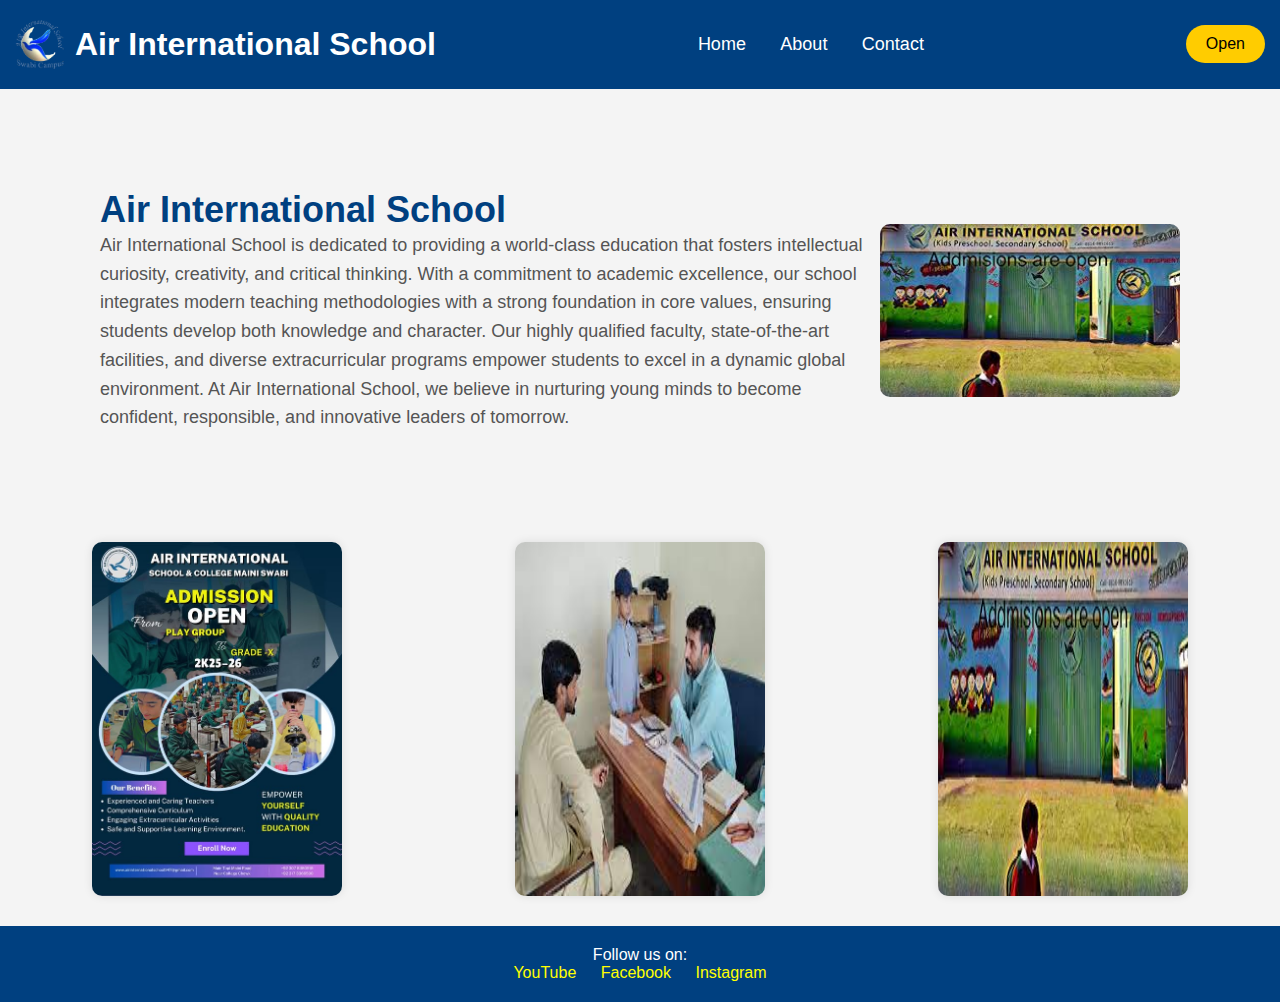
==== index.html @ a4ce7555 "Air International" ====
<E html>
<html lang="en">
<head>
    <meta charset="UTF-8">
    <meta name="viewport" content="width=device-width, initial-scale=1.0">
    <title>Air international</title>
    <link rel="stylesheet" href="./css/style.css">
</head>
<body>
    <nav>
        <div class="nav-logo">
            <img src="./logo.png" alt="logo">
            <h1>Air International School</h1>
        </div>
        <div class="nav-links">
            <a href="#">Home</a>
            <a href="#">About</a>
            <a href="#">Contact</a>
        </div>
        <div>
            <button>Open</button>
        </div>
    </nav>
    <section class="hero">
       <div> 
        <h1>Air International School</h1>
        <p>Air International School is dedicated to providing a world-class education that fosters intellectual curiosity, creativity, and critical thinking. With a commitment to academic excellence, our school integrates modern teaching methodologies with a strong foundation in core values, ensuring students develop both knowledge and character. Our highly qualified faculty, state-of-the-art facilities, and diverse extracurricular programs empower students to excel in a dynamic global environment. At Air International School, we believe in nurturing young minds to become confident, responsible, and innovative leaders of tomorrow.</p>
    </div>
    <div>
        <img src="./Air3.jpg" alt="">
    </div>
    </section>
    <section class="middle">
        <div>
            <img src="./Air1.jpg" alt="">
        </div>
        <div>
            <img src="./Air2.jpg" alt="">
        </div>
        <div>
            <img src="./Air3.jpg" alt="">
        </div>
    </section>
    <section class="footer">
        <p>Follow us on:</p>
        <a href="https://www.youtube.com/" target="_blank">YouTube</a>
        <a href="https://www.facebook.com/" target="_blank">Facebook</a>
        <a href="https://www.instagram.com/" target="_blank">Instagram</a>
    </section>
    
</body>
</html>
---- css/style.css ----
/* General Styles */
* {
    margin: 0;
    padding: 0;
    box-sizing: border-box;
    font-family: Arial, sans-serif;
}

body {
    background-color: #f4f4f4;
}

/* Navigation Bar */
nav {
    display: flex;
    justify-content: space-between;
    align-items: center;
    background-color: #004080;
    color: white;
    padding: 20px 15px;
}

.nav-logo {
    display: flex;
    align-items: center;
}

.nav-logo img {
    width: 50px;
    margin-right: 10px;
}

.nav-links a {
    color: white;
    text-decoration: none;
    margin: 0 15px;
    font-size: 18px;
}

.nav-links a:hover {
    text-decoration: underline;
}

button {
    background-color: #ffcc00;
    color: black;
    border: none;
    padding: 10px 20px;
    cursor: pointer;
    font-size: 16px;
    border-radius: 50px;
}

/* Hero Section */
.hero {
    display: flex;
    justify-content: space-between;
    align-items: center;
    padding: 100px;
    background-color: #F4F4F4;
}

.hero h1 {
    color: #004080;
    font-size: 36px;
}

.hero p {
    font-size: 18px;
    line-height: 1.6;
    color: #555;
}

.hero img {
    width: 300px;
    border-radius: 10px;
}

/* Middle Section - Image Row */
.middle {
    display: flex;
    justify-content: space-around;
    gap: 10px;
    padding: 10px;
    flex-wrap: wrap;
}

.middle div {
    flex: 1;
    max-width: 25%;
    display: flex;
    justify-content: center;
}

.middle img {
    width: 100%;
    max-width: 250px;
    border-radius: 10px;
    box-shadow: 0 0 10px rgba(0, 0, 0, 0.1);
}

/* Footer */
.footer {
    background-color: #004080;
    color: white;
    text-align: center;
    padding: 20px;
    margin-top: 20px;
}

.footer a {
    color: yellow;
    margin: 0 10px;
    text-decoration: none;
}

.footer a:hover {
    text-decoration: underline;
}
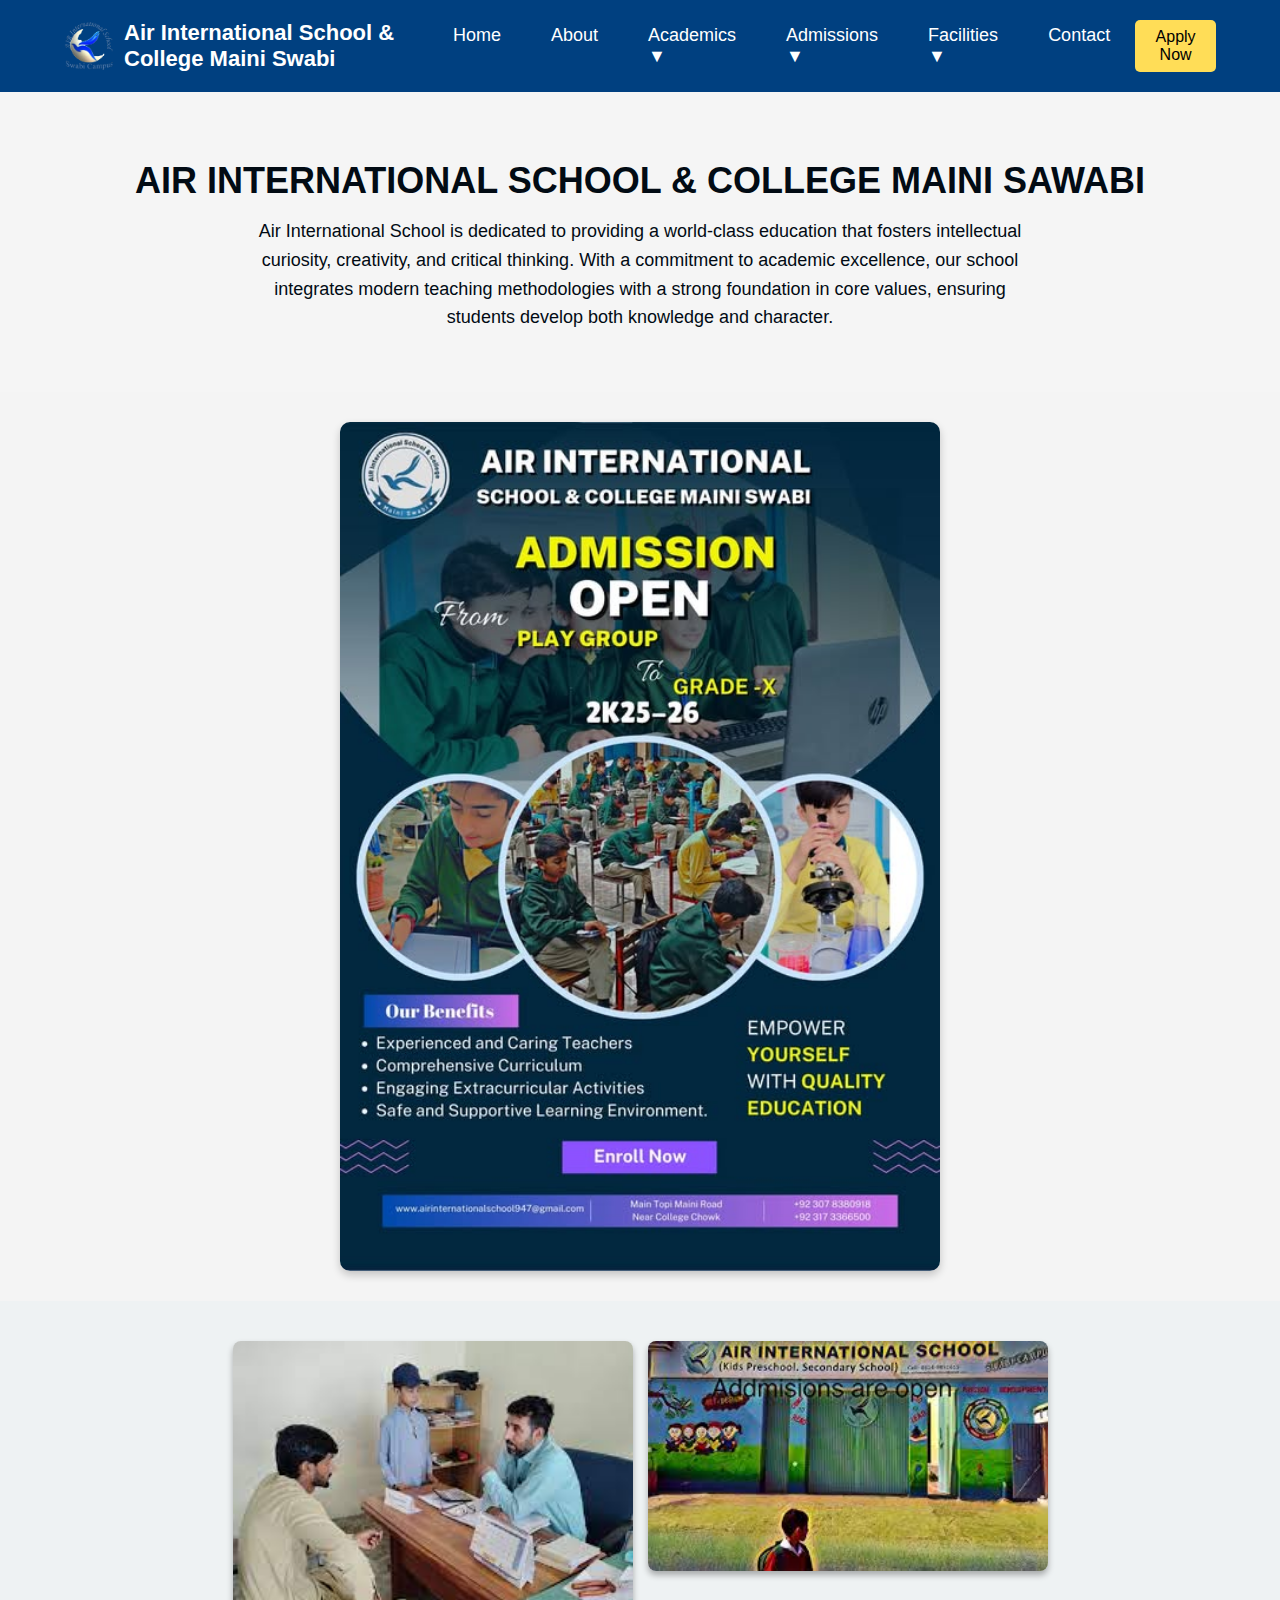
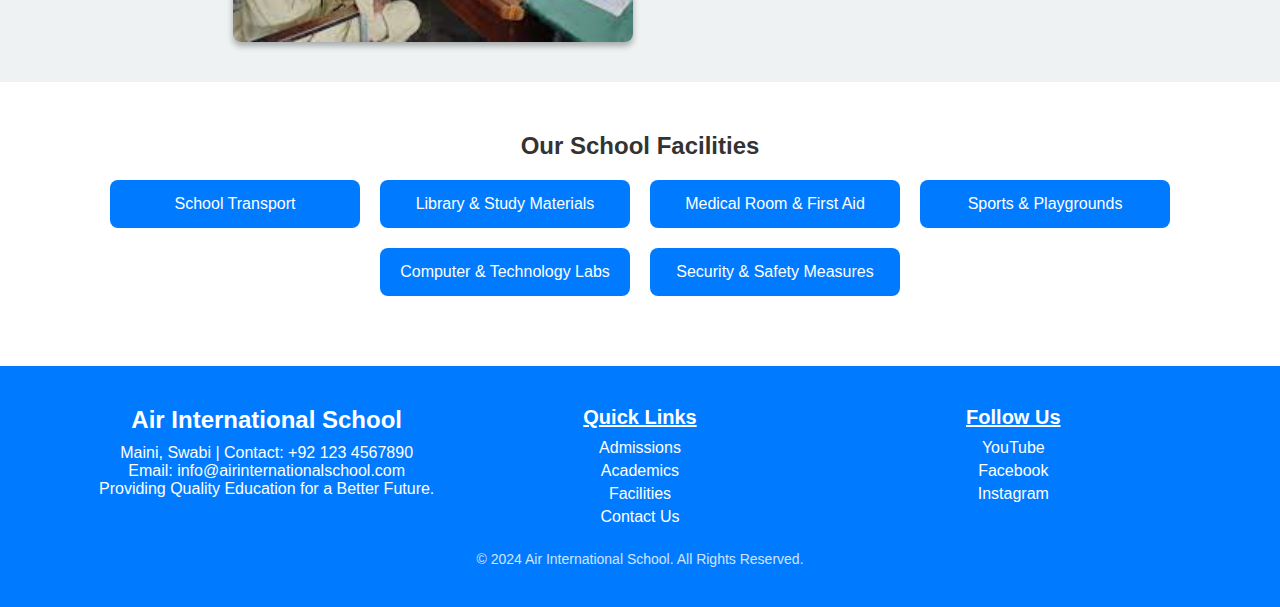
==== commit c9065378: "New update" ====
--- a/index.html
+++ b/index.html
@@ -7,46 +7,136 @@
     <link rel="stylesheet" href="./css/style.css">
 </head>
 <body>
+    
     <nav>
         <div class="nav-logo">
-            <img src="./logo.png" alt="logo">
-            <h1>Air International School</h1>
+            <img src="./logo.png" alt="School Logo">
+            <h1>Air International School & College Maini Swabi</h1>
         </div>
-        <div class="nav-links">
-            <a href="#">Home</a>
-            <a href="#">About</a>
-            <a href="#">Contact</a>
+        
+        <ul class="nav-links">
+            <li><a href="#">Home</a></li>
+            <li><a href="#">About</a></li>
+    
+            <!-- Academics Dropdown -->
+            <li class="dropdown">
+                <a href="#">Academics ▼</a>
+                <ul class="dropdown-menu">
+                    <li><a href="#">Curriculum</a></li>
+                    <li><a href="#">Faculty</a></li>
+                    <li><a href="#">Examinations</a></li>
+                    <li><a href="#">Results</a></li>
+                </ul>
+            </li>
+    
+            <!-- Admissions Dropdown -->
+            <li class="dropdown">
+                <a href="#">Admissions ▼</a>
+                <ul class="dropdown-menu">
+                    <li><a href="#">Apply Online</a></li>
+                    <li><a href="#">Fee Structure</a></li>
+                    <li><a href="#">Scholarships</a></li>
+                </ul>
+            </li>
+    
+            <!-- Facilities Dropdown -->
+            <li class="dropdown">
+                <a href="#">Facilities ▼</a>
+                <ul class="dropdown-menu">
+                    <li><a href="#">Library</a></li>
+                    <li><a href="#">Sports Complex</a></li>
+                    <li><a href="#">Computer Labs</a></li>
+                    <li><a href="#">Transport</a></li>
+                </ul>
+            </li>
+    
+            <li><a href="#">Contact</a></li>
+        </ul>
+    
+        <button class="nav-button">Apply Now</button>
+    
+        <!-- Mobile Menu Icon -->
+        <div class="hamburger-menu" onclick="toggleMenu()">
+            ☰
+        </div>
+    </nav>
+    
+    <!-- Mobile Dropdown Menu -->
+    <ul class="mobile-nav" id="mobileNav">
+        <li><a href="#">Home</a></li>
+        <li><a href="#">About</a></li>
+        <li><a href="#">Academics</a></li>
+        <li><a href="#">Admissions</a></li>
+        <li><a href="#">Facilities</a></li>
+        <li><a href="#">Contact</a></li>
+    </ul>
+    
+    <script>
+        function toggleMenu() {
+            var menu = document.getElementById("mobileNav");
+            menu.classList.toggle("active");
+        }
+    </script>
+    
+    
+    <section class="hero">
+        <div> 
+            <h1>Air International School & College Maini Sawabi</h1>
+            <p>Air International School is dedicated to providing a world-class education that fosters intellectual curiosity, creativity, and critical thinking. With a commitment to academic excellence, our school integrates modern teaching methodologies with a strong foundation in core values, ensuring students develop both knowledge and character.</p>
+        </div>
+    </section>
+    
+    <section class="currentPage">
+        <div>
+            <img src="./Air1.jpg" alt="Campus Image">
+        </div>
+    </section>
+    
+    <section class="Gallery">
+        <div>
+            <img src="./Air2.jpg" alt="Classroom Image">
         </div>
         <div>
-            <button>Open</button>
+            <img src="./Air3.jpg" alt="Sports Area">
         </div>
-    </nav>
-    <section class="hero">
-       <div> 
-        <h1>Air International School</h1>
-        <p>Air International School is dedicated to providing a world-class education that fosters intellectual curiosity, creativity, and critical thinking. With a commitment to academic excellence, our school integrates modern teaching methodologies with a strong foundation in core values, ensuring students develop both knowledge and character. Our highly qualified faculty, state-of-the-art facilities, and diverse extracurricular programs empower students to excel in a dynamic global environment. At Air International School, we believe in nurturing young minds to become confident, responsible, and innovative leaders of tomorrow.</p>
-    </div>
-    <div>
-        <img src="./Air3.jpg" alt="">
-    </div>
     </section>
-    <section class="middle">
-        <div>
-            <img src="./Air1.jpg" alt="">
-        </div>
-        <div>
-            <img src="./Air2.jpg" alt="">
-        </div>
-        <div>
-            <img src="./Air3.jpg" alt="">
+    
+     <section class="facilities-section">
+        <h2>Our School Facilities</h2>
+        <div class="facilities-list">
+            <div class="facility">School Transport</div>
+            <div class="facility">Library & Study Materials</div>
+            <div class="facility">Medical Room & First Aid</div>
+            <div class="facility">Sports & Playgrounds</div>
+            <div class="facility">Computer & Technology Labs</div>
+            <div class="facility">Security & Safety Measures</div>
         </div>
     </section>
     <section class="footer">
-        <p>Follow us on:</p>
-        <a href="https://www.youtube.com/" target="_blank">YouTube</a>
-        <a href="https://www.facebook.com/" target="_blank">Facebook</a>
-        <a href="https://www.instagram.com/" target="_blank">Instagram</a>
+        <div class="footer-content">
+            <div class="footer-info">
+                <h3>Air International School</h3>
+                <p>Maini, Swabi | Contact: +92 123 4567890</p>
+                <p>Email: info@airinternationalschool.com</p>
+                <p>Providing Quality Education for a Better Future.</p>
+            </div>
+            <div class="footer-links">
+                <h4>Quick Links</h4>
+                <a href="#">Admissions</a>
+                <a href="#">Academics</a>
+                <a href="#">Facilities</a>
+                <a href="#">Contact Us</a>
+            </div>
+            <div class="footer-social">
+                <h4>Follow Us</h4>
+                <a href="https://www.youtube.com/" target="_blank">YouTube</a>
+                <a href="https://www.facebook.com/" target="_blank">Facebook</a>
+                <a href="https://www.instagram.com/" target="_blank">Instagram</a>
+            </div>
+        </div>
+        <p class="footer-bottom">© 2024 Air International School. All Rights Reserved.</p>
     </section>
+    
     
 </body>
 </html>--- a/css/style.css
+++ b/css/style.css
@@ -1,4 +1,4 @@
-/* General Styles */
+/* General Reset */
 * {
     margin: 0;
     padding: 0;
@@ -6,8 +6,26 @@
     font-family: Arial, sans-serif;
 }
 
+/* Body Styling */
 body {
     background-color: #f4f4f4;
+    color: #333;
+}
+
+/* Reset */
+* {
+    margin: 0;
+    padding: 0;
+    box-sizing: border-box;
+    font-family: Arial, sans-serif;
+}
+
+/* Reset */
+* {
+    margin: 0;
+    padding: 0;
+    box-sizing: border-box;
+    font-family: Arial, sans-serif;
 }
 
 /* Navigation Bar */
@@ -17,9 +35,15 @@
     align-items: center;
     background-color: #004080;
     color: white;
-    padding: 20px 15px;
-}
-
+    padding: 15px 5%;
+    position: fixed;
+    width: 100%;
+    top: 0;
+    left: 0;
+    z-index: 1000;
+}
+
+/* Logo Section */
 .nav-logo {
     display: flex;
     align-items: center;
@@ -30,90 +54,312 @@
     margin-right: 10px;
 }
 
+.nav-logo h1 {
+    font-size: 22px;
+}
+
+/* Navigation Links */
+.nav-links {
+    display: flex;
+    list-style: none;
+}
+
+.nav-links li {
+    margin: 0 15px;
+    position: relative;
+}
+
 .nav-links a {
-    color: white;
     text-decoration: none;
-    margin: 0 15px;
+    color: white;
     font-size: 18px;
+    transition: color 0.3s;
+    padding: 10px;
+    display: block;
 }
 
 .nav-links a:hover {
-    text-decoration: underline;
-}
-
-button {
-    background-color: #ffcc00;
+    color: #ffdd57;
+}
+
+/* Dropdown Menu */
+.dropdown-menu {
+    display: none;
+    position: absolute;
+    background-color: white;
+    list-style: none;
+    min-width: 180px;
+    box-shadow: 0px 4px 6px rgba(0, 0, 0, 0.2);
+    border-radius: 5px;
+    overflow: hidden;
+    top: 100%;
+    left: 0;
+}
+
+.dropdown-menu li {
+    border-bottom: 1px solid #ddd;
+}
+
+.dropdown-menu a {
     color: black;
+    font-size: 16px;
+    padding: 10px;
+    transition: background 0.3s;
+}
+
+.dropdown-menu a:hover {
+    background: #f4f4f4;
+}
+
+/* Show Dropdown on Hover */
+.dropdown:hover .dropdown-menu {
+    display: block;
+}
+
+/* Apply Now Button */
+.nav-button {
+    background-color: #ffdd57;
+    color: black;
+    padding: 8px 15px;
     border: none;
-    padding: 10px 20px;
+    font-size: 16px;
     cursor: pointer;
-    font-size: 16px;
-    border-radius: 50px;
+    border-radius: 5px;
+    transition: background 0.3s;
+}
+
+.nav-button:hover {
+    background-color: #ffcc33;
+}
+
+/* Hamburger Menu (Mobile) */
+.hamburger-menu {
+    display: none;
+    font-size: 30px;
+    cursor: pointer;
+}
+
+/* Mobile Navigation */
+.mobile-nav {
+    display: none;
+    background-color: #004080;
+    position: absolute;
+    width: 100%;
+    top: 60px;
+    left: 0;
+    list-style: none;
+    text-align: center;
+}
+
+.mobile-nav li {
+    padding: 15px 0;
+    border-bottom: 1px solid #ffdd57;
+}
+
+.mobile-nav a {
+    color: white;
+    text-decoration: none;
+    font-size: 18px;
 }
 
 /* Hero Section */
 .hero {
-    display: flex;
-    justify-content: space-between;
-    align-items: center;
-    padding: 100px;
-    background-color: #F4F4F4;
+    /* margin-top: 100px; */
+    background-color: #f5f5f5; /* Light Gray */
+    text-align: center;
+    padding: 60px 10%;
+    color: #020b14;
 }
 
 .hero h1 {
-    color: #004080;
     font-size: 36px;
+    margin-top: 100px;
+    margin-bottom: 15px;
+    text-transform: uppercase;
+    font-weight: bold;
 }
 
 .hero p {
     font-size: 18px;
+    max-width: 800px;
+    margin: auto;
     line-height: 1.6;
-    color: #555;
-}
-
-.hero img {
-    width: 300px;
+}
+
+/* Current Page Section */
+.currentPage {
+    background: url('https://www.transparenttextures.com/patterns/skulls.png'); /* Subtle Sketch Effect */
+    padding: 30px 0;
+    text-align: center;
+}
+
+.currentPage img {
+    width: 90%;
+    max-width: 600px;
     border-radius: 10px;
-}
-
-/* Middle Section - Image Row */
-.middle {
-    display: flex;
-    justify-content: space-around;
-    gap: 10px;
-    padding: 10px;
+    box-shadow: 0 4px 8px rgba(0, 0, 0, 0.2);
+}
+
+/* Gallery Section */
+.Gallery {
+    display: flex;
+    justify-content: center;
+    gap: 15px;
+    padding: 40px 5%;
+    background: url('https://www.transparenttextures.com/patterns/white-diamond.png'); /* Sketch-Like Background */
+    background-color: #eef2f3;
+}
+
+.Gallery div {
+    flex: 1;
+    max-width: 400px;
+    text-align: center;
+}
+
+.Gallery img {
+    width: 100%;
+    border-radius: 8px;
+    box-shadow: 0 4px 6px rgba(0, 0, 0, 0.3);
+    transition: transform 0.3s;
+}
+
+.Gallery img:hover {
+    transform: scale(1.05);
+}
+
+
+
+
+
+
+
+
+
+/* Facilities Section */
+.facilities-section {
+    text-align: center;
+    padding: 50px 5%;
+    background: white;
+}
+
+.facilities-list {
+    display: flex;
     flex-wrap: wrap;
-}
-
-.middle div {
+    gap: 20px;
+    justify-content: center;
+    padding: 20px 0;
+}
+
+.facility {
+    background: #007bff;
+    color: white;
+    padding: 15px;
+    border-radius: 8px;
+    text-align: center;
+    flex: 1 1 250px;
+    max-width: 250px;
+    transition: transform 0.3s;
+}
+
+.facility:hover {
+    transform: scale(1.05);
+}
+
+/* Footer Styling */
+.footer {
+    background-color: #007bff;
+    color: white;
+    padding: 40px 5%;
+    text-align: center;
+}
+
+.footer-content {
+    display: flex;
+    justify-content: space-between;
+    flex-wrap: wrap;
+    gap: 20px;
+    max-width: 1100px;
+    margin: auto;
+}
+
+.footer-info, .footer-links, .footer-social {
     flex: 1;
-    max-width: 25%;
-    display: flex;
-    justify-content: center;
-}
-
-.middle img {
-    width: 100%;
-    max-width: 250px;
-    border-radius: 10px;
-    box-shadow: 0 0 10px rgba(0, 0, 0, 0.1);
-}
-
-/* Footer */
-.footer {
-    background-color: #004080;
-    color: white;
-    text-align: center;
-    padding: 20px;
+    min-width: 250px;
+}
+
+.footer-info h3 {
+    font-size: 24px;
+    margin-bottom: 10px;
+}
+
+.footer-links h4, .footer-social h4 {
+    font-size: 20px;
+    margin-bottom: 10px;
+    text-decoration: underline;
+}
+
+.footer a {
+    display: block;
+    color: white;
+    text-decoration: none;
+    margin: 5px 0;
+    font-size: 16px;
+    transition: color 0.3s;
+}
+
+.footer a:hover {
+    color: #ffdd57;
+}
+
+.footer-bottom {
     margin-top: 20px;
-}
-
-.footer a {
-    color: yellow;
-    margin: 0 10px;
-    text-decoration: none;
-}
-
-.footer a:hover {
-    text-decoration: underline;
-}
+    font-size: 14px;
+    opacity: 0.8;
+}
+
+
+
+
+/* ✅ Responsive Design for Mobile Devices */
+@media screen and (max-width: 768px) {
+   
+    .nav-links {
+        display: none;
+    }
+    
+    .hamburger-menu {
+        display: block;
+    }
+    
+    .nav-button {
+        display: none;
+    }
+    .hero {
+        padding: 40px 5%;
+    }
+
+    .hero h1 {
+        font-size: 28px;
+    }
+
+    .Gallery {
+        flex-direction: column;
+        align-items: center;
+    }
+
+    .currentPage img {
+        width: 95%;
+    }
+    
+    .facility {
+        flex: 1 1 100%;
+    }
+    .footer-content {
+        flex-direction: column;
+        text-align: center;
+    }
+
+    .footer-info, .footer-links, .footer-social {
+        margin-bottom: 20px;
+    }
+}
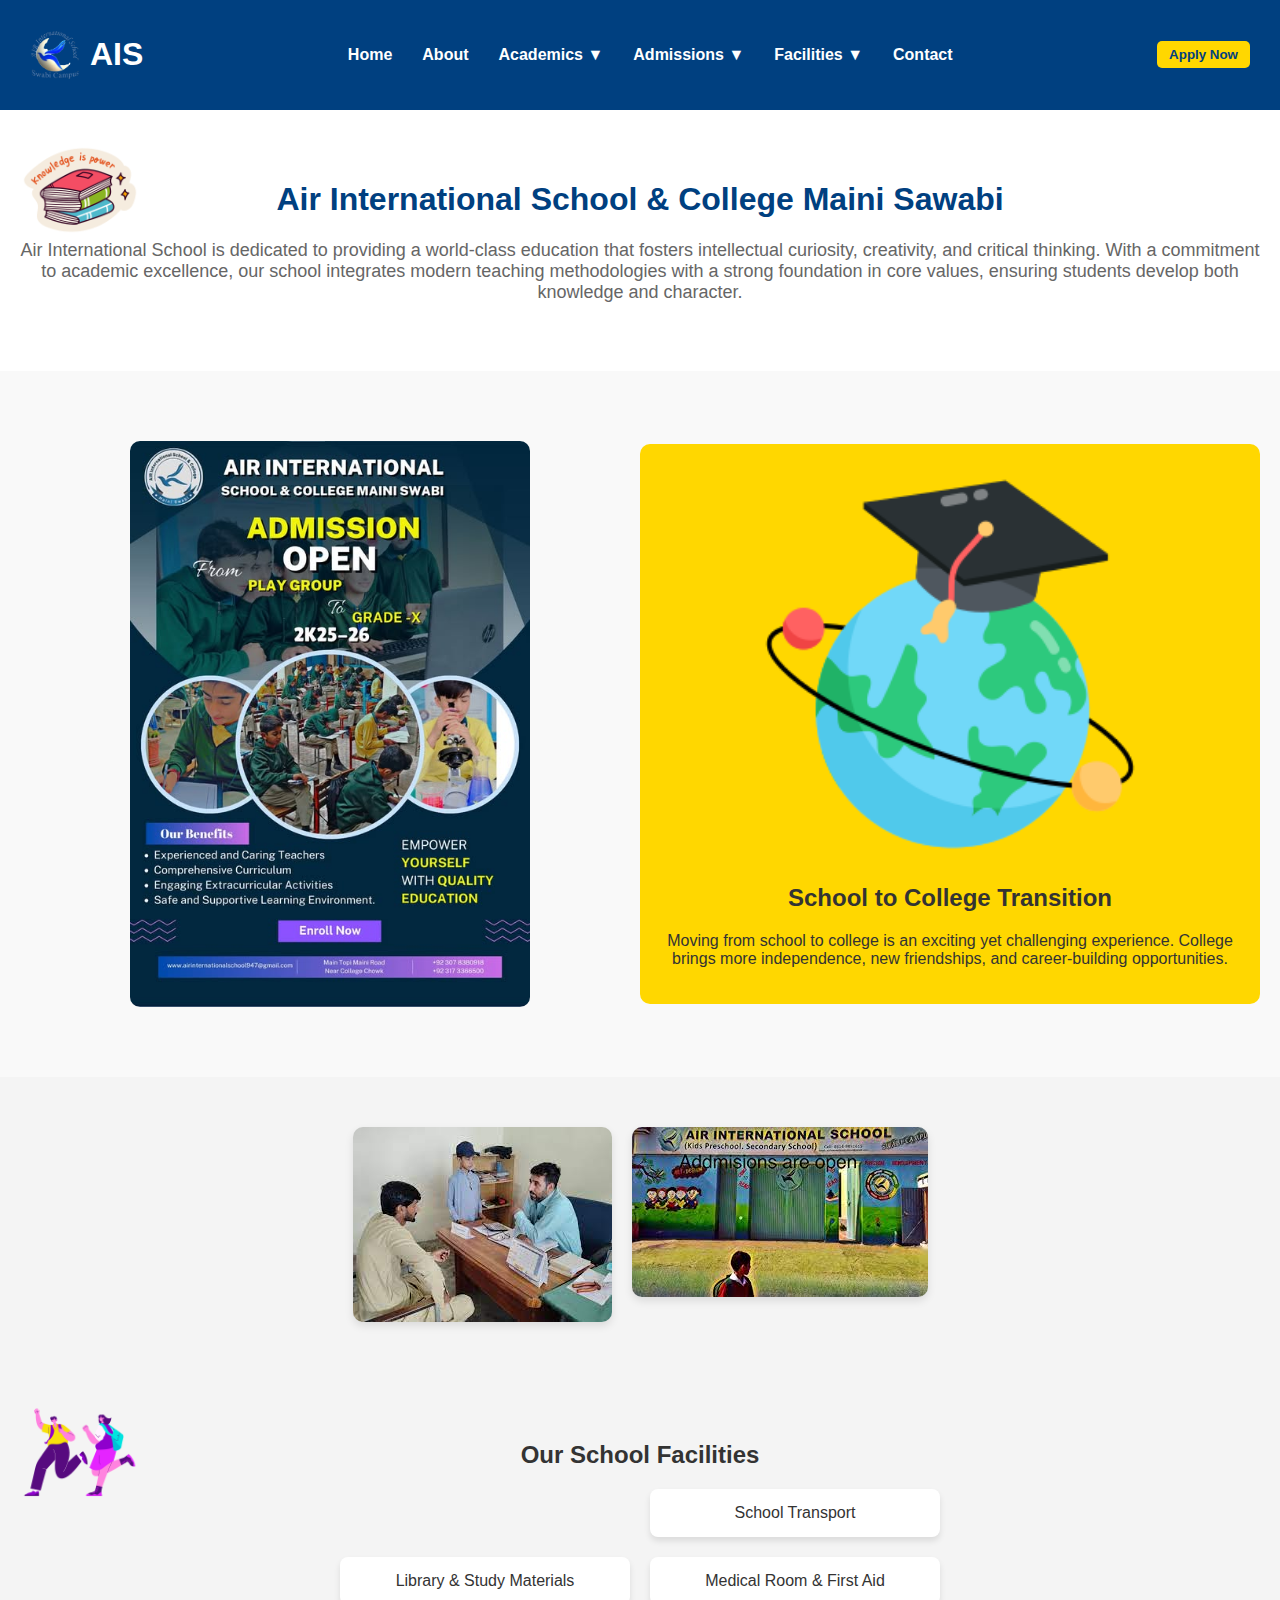
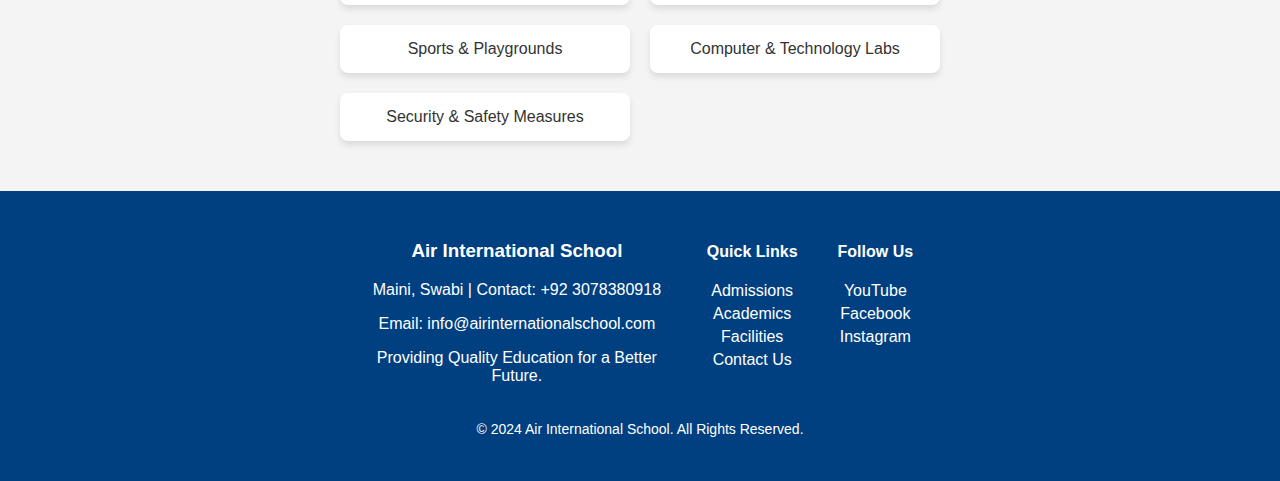
==== commit d2cab82e: "new changes" ====
--- a/index.html
+++ b/index.html
@@ -11,7 +11,7 @@
     <nav>
         <div class="nav-logo">
             <img src="./logo.png" alt="School Logo">
-            <h1>Air International School & College Maini Swabi</h1>
+            <h1>AIS</h1>
         </div>
         
         <ul class="nav-links">
@@ -81,14 +81,21 @@
     
     <section class="hero">
         <div> 
+            <img src="./sticker1.png" alt="">
             <h1>Air International School & College Maini Sawabi</h1>
             <p>Air International School is dedicated to providing a world-class education that fosters intellectual curiosity, creativity, and critical thinking. With a commitment to academic excellence, our school integrates modern teaching methodologies with a strong foundation in core values, ensuring students develop both knowledge and character.</p>
         </div>
     </section>
     
     <section class="currentPage">
+        
         <div>
             <img src="./Air1.jpg" alt="Campus Image">
+        </div>
+        <div class="section third">
+          <img src="./sticker2.png" alt="">
+            <h2>School to College Transition</h2>
+            <p>Moving from school to college is an exciting yet challenging experience. College brings more independence, new friendships, and career-building opportunities.</p>
         </div>
     </section>
     
@@ -104,6 +111,7 @@
      <section class="facilities-section">
         <h2>Our School Facilities</h2>
         <div class="facilities-list">
+           <div> <img src="./sticker3.png" alt=""></div>
             <div class="facility">School Transport</div>
             <div class="facility">Library & Study Materials</div>
             <div class="facility">Medical Room & First Aid</div>
@@ -116,7 +124,7 @@
         <div class="footer-content">
             <div class="footer-info">
                 <h3>Air International School</h3>
-                <p>Maini, Swabi | Contact: +92 123 4567890</p>
+                <p>Maini, Swabi | Contact: +92 3078380918</p>
                 <p>Email: info@airinternationalschool.com</p>
                 <p>Providing Quality Education for a Better Future.</p>
             </div>
--- a/css/style.css
+++ b/css/style.css
@@ -1,49 +1,22 @@
-/* General Reset */
-* {
+/* General Styles */
+body {
+    font-family: Arial, sans-serif;
     margin: 0;
     padding: 0;
-    box-sizing: border-box;
-    font-family: Arial, sans-serif;
-}
-
-/* Body Styling */
-body {
     background-color: #f4f4f4;
     color: #333;
 }
 
-/* Reset */
-* {
-    margin: 0;
-    padding: 0;
-    box-sizing: border-box;
-    font-family: Arial, sans-serif;
-}
-
-/* Reset */
-* {
-    margin: 0;
-    padding: 0;
-    box-sizing: border-box;
-    font-family: Arial, sans-serif;
-}
-
-/* Navigation Bar */
+/* Navbar Styles */
 nav {
     display: flex;
+    align-items: center;
     justify-content: space-between;
-    align-items: center;
-    background-color: #004080;
-    color: white;
-    padding: 15px 5%;
-    position: fixed;
-    width: 100%;
-    top: 0;
-    left: 0;
-    z-index: 1000;
-}
-
-/* Logo Section */
+    background-color: #004080; /* Same as footer */
+    padding: 15px 30px;
+    color: white;
+}
+
 .nav-logo {
     display: flex;
     align-items: center;
@@ -54,292 +27,254 @@
     margin-right: 10px;
 }
 
-.nav-logo h1 {
-    font-size: 22px;
-}
-
-/* Navigation Links */
 .nav-links {
     display: flex;
     list-style: none;
+    padding: 0;
 }
 
 .nav-links li {
     margin: 0 15px;
-    position: relative;
 }
 
 .nav-links a {
     text-decoration: none;
     color: white;
-    font-size: 18px;
-    transition: color 0.3s;
-    padding: 10px;
-    display: block;
+    font-weight: bold;
+    transition: 0.3s;
 }
 
 .nav-links a:hover {
-    color: #ffdd57;
+    color: #ffd700; /* Highlight color */
+}
+
+.nav-button {
+    background: #ffd700;
+    color: #004080;
+    padding: 6px 12px;
+    border: none;
+    border-radius: 5px;
+    font-weight: bold;
+    cursor: pointer;
+    transition: 0.3s;
+}
+
+.nav-button:hover {
+    background: white;
+    color: #004080;
 }
 
 /* Dropdown Menu */
+.dropdown {
+    position: relative;
+}
+
 .dropdown-menu {
     display: none;
     position: absolute;
     background-color: white;
+    color: black;
+    min-width: 150px;
     list-style: none;
-    min-width: 180px;
-    box-shadow: 0px 4px 6px rgba(0, 0, 0, 0.2);
+    padding: 0;
     border-radius: 5px;
-    overflow: hidden;
-    top: 100%;
-    left: 0;
-}
-
-.dropdown-menu li {
-    border-bottom: 1px solid #ddd;
-}
-
-.dropdown-menu a {
-    color: black;
-    font-size: 16px;
-    padding: 10px;
-    transition: background 0.3s;
-}
-
-.dropdown-menu a:hover {
-    background: #f4f4f4;
-}
-
-/* Show Dropdown on Hover */
+    box-shadow: 0px 4px 6px rgba(0, 0, 0, 0.1);
+}
+
 .dropdown:hover .dropdown-menu {
     display: block;
 }
 
-/* Apply Now Button */
-.nav-button {
-    background-color: #ffdd57;
+.dropdown-menu li {
+    padding: 10px;
+}
+
+.dropdown-menu li a {
     color: black;
-    padding: 8px 15px;
-    border: none;
-    font-size: 16px;
-    cursor: pointer;
-    border-radius: 5px;
-    transition: background 0.3s;
-}
-
-.nav-button:hover {
-    background-color: #ffcc33;
-}
-
-/* Hamburger Menu (Mobile) */
+}
+
+.dropdown-menu li a:hover {
+    color: #004080;
+}
+
+/* Mobile Menu */
 .hamburger-menu {
     display: none;
-    font-size: 30px;
+    font-size: 24px;
     cursor: pointer;
 }
 
-/* Mobile Navigation */
 .mobile-nav {
     display: none;
+    flex-direction: column;
+    list-style: none;
+    padding: 0;
     background-color: #004080;
     position: absolute;
     width: 100%;
+    left: 0;
     top: 60px;
-    left: 0;
-    list-style: none;
-    text-align: center;
+}
+
+.mobile-nav.active {
+    display: flex;
 }
 
 .mobile-nav li {
-    padding: 15px 0;
-    border-bottom: 1px solid #ffdd57;
+    padding: 10px;
+    text-align: center;
 }
 
 .mobile-nav a {
     color: white;
     text-decoration: none;
-    font-size: 18px;
 }
 
 /* Hero Section */
 .hero {
-    /* margin-top: 100px; */
-    background-color: #f5f5f5; /* Light Gray */
-    text-align: center;
-    padding: 60px 10%;
-    color: #020b14;
+    text-align: center;
+    padding: 50px 20px;
+    background-color: white;
+    position: relative;
+}
+
+.hero img {
+    width: 120px; /* Sticker Image */
+    position: absolute;
+    top: 20px;
+    left: 20px;
 }
 
 .hero h1 {
-    font-size: 36px;
-    margin-top: 100px;
-    margin-bottom: 15px;
-    text-transform: uppercase;
-    font-weight: bold;
+    font-size: 32px;
+    color: #004080;
 }
 
 .hero p {
     font-size: 18px;
-    max-width: 800px;
-    margin: auto;
-    line-height: 1.6;
-}
-
-/* Current Page Section */
+    color: #666;
+}
+
+/* Transition Section */
 .currentPage {
-    background: url('https://www.transparenttextures.com/patterns/skulls.png'); /* Subtle Sketch Effect */
-    padding: 30px 0;
-    text-align: center;
+    display: flex;
+    align-items: center;
+    justify-content: space-around;
+    padding: 50px 20px;
+    background: #f9f9f9;
+    text-align: center;
+}
+
+.currentPage div {
+    flex: 1;
+    padding: 20px;
 }
 
 .currentPage img {
-    width: 90%;
-    max-width: 600px;
+    width: 100%;
+    max-width: 400px;
     border-radius: 10px;
-    box-shadow: 0 4px 8px rgba(0, 0, 0, 0.2);
+}
+
+.section.third {
+    background: #ffd700;
+    padding: 20px;
+    border-radius: 10px;
 }
 
 /* Gallery Section */
 .Gallery {
     display: flex;
     justify-content: center;
-    gap: 15px;
-    padding: 40px 5%;
-    background: url('https://www.transparenttextures.com/patterns/white-diamond.png'); /* Sketch-Like Background */
-    background-color: #eef2f3;
-}
-
-.Gallery div {
-    flex: 1;
-    max-width: 400px;
-    text-align: center;
+    gap: 20px;
+    padding: 50px;
 }
 
 .Gallery img {
     width: 100%;
-    border-radius: 8px;
-    box-shadow: 0 4px 6px rgba(0, 0, 0, 0.3);
-    transition: transform 0.3s;
-}
-
-.Gallery img:hover {
-    transform: scale(1.05);
-}
-
-
-
-
-
-
-
-
+    max-width: 300px;
+    border-radius: 10px;
+    box-shadow: 0px 4px 8px rgba(0, 0, 0, 0.1);
+}
 
 /* Facilities Section */
 .facilities-section {
     text-align: center;
-    padding: 50px 5%;
+    padding: 50px;
+    background-color: #f4f4f4;
+    position: relative;
+}
+
+.facilities-section img {
+    width: 120px;
+    position: absolute;
+    top: 20px;
+    left: 20px;
+}
+
+.facilities-list {
+    display: grid;
+    grid-template-columns: repeat(2, 1fr);
+    gap: 20px;
+    max-width: 600px;
+    margin: auto;
+}
+
+.facility {
     background: white;
-}
-
-.facilities-list {
-    display: flex;
-    flex-wrap: wrap;
-    gap: 20px;
-    justify-content: center;
-    padding: 20px 0;
-}
-
-.facility {
-    background: #007bff;
-    color: white;
     padding: 15px;
     border-radius: 8px;
-    text-align: center;
-    flex: 1 1 250px;
-    max-width: 250px;
-    transition: transform 0.3s;
-}
-
-.facility:hover {
-    transform: scale(1.05);
-}
-
-/* Footer Styling */
+    box-shadow: 0px 4px 6px rgba(0, 0, 0, 0.1);
+}
+/* Footer */
 .footer {
-    background-color: #007bff;
-    color: white;
-    padding: 40px 5%;
+    background-color: #004080; /* Same as navbar */
+    color: white;
+    padding: 30px 20px;
     text-align: center;
 }
 
 .footer-content {
     display: flex;
-    justify-content: space-between;
     flex-wrap: wrap;
-    gap: 20px;
-    max-width: 1100px;
-    margin: auto;
+    justify-content: center;
+    gap: 40px;
 }
 
 .footer-info, .footer-links, .footer-social {
-    flex: 1;
-    min-width: 250px;
-}
-
-.footer-info h3 {
-    font-size: 24px;
-    margin-bottom: 10px;
-}
-
-.footer-links h4, .footer-social h4 {
-    font-size: 20px;
-    margin-bottom: 10px;
-    text-decoration: underline;
-}
-
-.footer a {
+    max-width: 300px;
+}
+
+.footer-links a, .footer-social a {
     display: block;
     color: white;
     text-decoration: none;
     margin: 5px 0;
-    font-size: 16px;
-    transition: color 0.3s;
-}
-
-.footer a:hover {
-    color: #ffdd57;
+    transition: 0.3s;
+}
+
+.footer-links a:hover, .footer-social a:hover {
+    color: #ffd700;
 }
 
 .footer-bottom {
     margin-top: 20px;
     font-size: 14px;
-    opacity: 0.8;
-}
-
-
-
-
-/* ✅ Responsive Design for Mobile Devices */
-@media screen and (max-width: 768px) {
-   
+}
+
+/* Responsive Design */
+@media (max-width: 768px) {
     .nav-links {
         display: none;
     }
-    
+
     .hamburger-menu {
         display: block;
     }
-    
-    .nav-button {
-        display: none;
-    }
-    .hero {
-        padding: 40px 5%;
-    }
-
-    .hero h1 {
-        font-size: 28px;
+
+    .currentPage {
+        flex-direction: column;
+        text-align: center;
     }
 
     .Gallery {
@@ -347,19 +282,12 @@
         align-items: center;
     }
 
-    .currentPage img {
-        width: 95%;
-    }
-    
-    .facility {
-        flex: 1 1 100%;
-    }
+    .facilities-list {
+        grid-template-columns: 1fr;
+    }
+
     .footer-content {
         flex-direction: column;
-        text-align: center;
-    }
-
-    .footer-info, .footer-links, .footer-social {
-        margin-bottom: 20px;
-    }
-}
+        align-items: center;
+    }
+}
